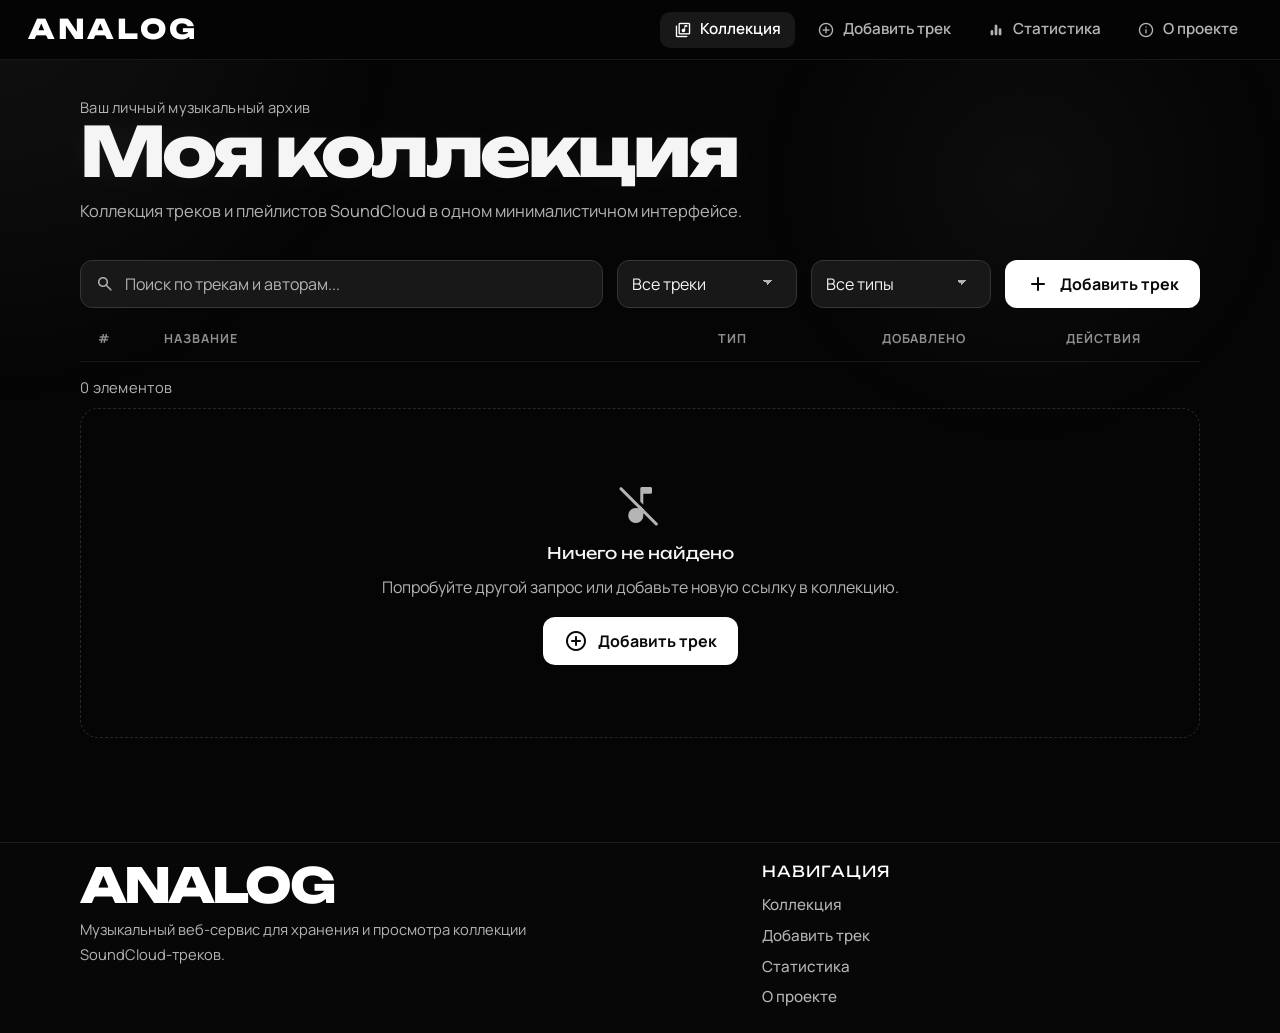
==== index.html @ 6840b610 "Загрузка проекта" ====
<!DOCTYPE html>
<html lang="ru">
<head>
  <meta charset="UTF-8">
  <meta name="viewport" content="width=device-width, initial-scale=1.0">
  <title>ANALOG — Моя коллекция</title>
  <link rel="preconnect" href="https://fonts.googleapis.com">
  <link rel="preconnect" href="https://fonts.gstatic.com" crossorigin>
  <link rel="stylesheet" href="https://fonts.googleapis.com/css2?family=Material+Symbols+Rounded:opsz,wght,FILL,GRAD@24,500,0,0">
  <link rel="stylesheet" href="css/reset.css">
  <link rel="stylesheet" href="css/style.css">
</head>
<body data-page="home">
  <header class="navbar">
    <a class="nav-logo" href="index.html" aria-label="ANALOG">
      <span aria-hidden="true"></span>
      ANALOG
    </a>
    <nav aria-label="Основная навигация">
      <ul class="nav-links">
        <li><a class="active" href="index.html"><span class="material-symbols-rounded">library_music</span><span>Коллекция</span></a></li>
        <li><a href="form.html"><span class="material-symbols-rounded">add_circle</span><span>Добавить трек</span></a></li>
        <li><a href="stats.html"><span class="material-symbols-rounded">equalizer</span><span>Статистика</span></a></li>
        <li><a href="about.html"><span class="material-symbols-rounded">info</span><span>О проекте</span></a></li>
      </ul>
    </nav>
  </header>

  <main class="container">
    <section class="page-header reference-hero">
      <p class="eyebrow">Ваш личный музыкальный архив</p>
      <h1 class="page-title">Моя коллекция</h1>
      <p class="page-subtitle">Коллекция треков и плейлистов SoundCloud в одном минималистичном интерфейсе.</p>
    </section>

    <section class="collection-toolbar" aria-label="Фильтрация коллекции">
      <label class="search-field">
        <span class="material-symbols-rounded">search</span>
        <input id="searchInput" type="search" placeholder="Поиск по трекам и авторам...">
      </label>
      <label class="select-field">
        <select id="statusFilter">
          <option value="all">Все треки</option>
          <option value="pending">Не прослушано</option>
          <option value="listened">Прослушано</option>
        </select>
      </label>
      <label class="select-field">
        <select id="typeFilter">
          <option value="all">Все типы</option>
          <option value="track">Треки</option>
          <option value="playlist">Плейлисты</option>
        </select>
      </label>
      <a class="btn btn-primary add-track-btn" href="form.html">
        <span class="material-symbols-rounded">add</span>
        Добавить трек
      </a>
    </section>

    <section class="list-head" aria-hidden="true">
      <span>#</span>
      <span>Название</span>
      <span>Тип</span>
      <span>Добавлено</span>
      <span>Действия</span>
    </section>

    <p class="track-count" id="trackCount">0 элементов</p>
    <section class="tracks-grid" id="tracksContainer" aria-live="polite"></section>
  </main>

  <footer class="site-footer">
    <div class="site-footer__inner">
      <div class="site-footer__brand">
        <a class="site-footer__logo" href="index.html">ANALOG</a>
        <p>Музыкальный веб-сервис для хранения и просмотра коллекции SoundCloud-треков.</p>
      </div>
      <div class="site-footer__column">
        <p class="site-footer__title">Навигация</p>
        <nav class="site-footer__nav" aria-label="Навигация в футере">
          <a href="index.html">Коллекция</a>
          <a href="form.html">Добавить трек</a>
          <a href="stats.html">Статистика</a>
          <a href="about.html">О проекте</a>
        </nav>
      </div>
    </div>
  </footer>

  <script src="js/storage.js"></script>
  <script src="js/utils.js"></script>
  <script src="js/main.js"></script>
</body>
</html>
---- css/style.css ----
@import url('https://fonts.googleapis.com/css2?family=Manrope:wght@400;500;600;700;800&family=Unbounded:wght@400;600;700;800&display=swap');

:root {
  --bg: #050505;
  --panel: #181818;
  --panel-2: #222222;
  --line: #2a2a2a;
  --line-soft: #353535;
  --text: #f5f5f5;
  --muted: #b4b4b4;
  --muted-2: #8e8e8e;
  --pill: #252525;
  --white: #ffffff;
  --danger: #ff7474;
  --glow: rgba(255, 255, 255, 0.12);
  --radius: 18px;
  --shadow: 0 18px 40px rgba(0, 0, 0, 0.28);
  --ease-soft: cubic-bezier(0.22, 1, 0.36, 1);
}

html {
  font-size: 16px;
  scroll-behavior: smooth;
}

body {
  min-height: 100vh;
  background: var(--bg);
  color: var(--text);
  font-family: 'Manrope', sans-serif;
  line-height: 1.5;
  -webkit-font-smoothing: antialiased;
  overflow-x: hidden;
}

body::before {
  content: '';
  position: fixed;
  inset: 0;
  pointer-events: none;
  background:
    radial-gradient(circle at top left, rgba(255, 255, 255, 0.06), transparent 28%),
    radial-gradient(circle at 80% 20%, rgba(255, 255, 255, 0.04), transparent 24%);
  opacity: 0.9;
  z-index: -1;
}

a {
  color: inherit;
}

.navbar {
  position: sticky;
  top: 0;
  z-index: 50;
  display: flex;
  align-items: center;
  justify-content: space-between;
  padding: 0 28px;
  height: 60px;
  background: rgba(5, 5, 5, 0.94);
  border-bottom: 1px solid rgba(255, 255, 255, 0.08);
  backdrop-filter: blur(18px);
  animation: slideDown 0.9s var(--ease-soft) both;
}

.nav-logo {
  display: inline-flex;
  align-items: center;
  gap: 8px;
  color: var(--white);
  text-decoration: none;
  font-family: 'Unbounded', sans-serif;
  font-size: 1.7rem;
  font-weight: 800;
  letter-spacing: 0.1em;
  text-transform: uppercase;
}

.nav-logo span {
  display: none;
}

.nav-links {
  display: flex;
  align-items: center;
  gap: 8px;
  list-style: none;
}

.nav-links a {
  display: inline-flex;
  align-items: center;
  gap: 8px;
  height: 36px;
  padding: 0 14px;
  border-radius: 10px;
  color: var(--muted);
  text-decoration: none;
  font-size: 0.95rem;
  font-weight: 600;
  transition: transform 0.38s var(--ease-soft), background-color 0.38s var(--ease-soft), color 0.38s var(--ease-soft), box-shadow 0.38s var(--ease-soft);
}

.nav-links a:hover,
.nav-links a.active {
  color: var(--white);
  background: var(--panel);
}

.nav-links a:hover {
  transform: translateY(-1px);
  box-shadow: inset 0 0 0 1px rgba(255, 255, 255, 0.04);
}

.nav-links .material-symbols-rounded {
  font-size: 18px;
}

.container {
  width: min(1120px, calc(100% - 48px));
  margin: 0 auto;
  padding: 36px 0 64px;
  animation: fadeUp 1.05s var(--ease-soft) both;
}

.page-header {
  margin-bottom: 28px;
}

.reference-hero {
  margin-bottom: 34px;
}

.compact-header {
  width: min(760px, 100%);
  margin: 0 auto 28px;
}

.eyebrow,
.section-caption,
.form-label,
.track-count,
.stat-label,
.about-card-title,
.track-author,
.track-date {
  color: var(--muted);
  font-size: 0.92rem;
  letter-spacing: 0.02em;
}

.about-card-title {
  color: var(--white);
  font-weight: 800;
  letter-spacing: 0.04em;
  margin-bottom: 10px;
}

.page-title {
  font-family: 'Unbounded', sans-serif;
  font-size: clamp(2.8rem, 7vw, 4.3rem);
  line-height: 0.98;
  font-weight: 800;
  letter-spacing: -0.05em;
  margin-bottom: 12px;
  text-shadow: 0 0 30px rgba(255, 255, 255, 0.05);
}

.page-title em {
  font-style: normal;
}

.page-subtitle,
.about-copy,
.form-note,
.stats-note p {
  color: var(--muted);
  font-size: 1.03rem;
  max-width: 720px;
  line-height: 1.75;
}

.about-copy {
  max-width: 920px;
}

.collection-toolbar {
  display: grid;
  grid-template-columns: minmax(260px, 1fr) 180px 180px auto;
  gap: 14px;
  align-items: center;
  margin-bottom: 22px;
}

.search-field,
.select-field {
  display: flex;
  align-items: center;
  gap: 10px;
  height: 48px;
  padding: 0 14px;
  border: 1px solid var(--line-soft);
  border-radius: 12px;
  background: var(--panel);
  transition: border-color 0.38s var(--ease-soft), transform 0.38s var(--ease-soft), box-shadow 0.38s var(--ease-soft), background-color 0.38s var(--ease-soft);
}

.search-field:focus-within,
.select-field:focus-within {
  border-color: rgba(255, 255, 255, 0.18);
  box-shadow: 0 0 0 4px rgba(255, 255, 255, 0.04);
  transform: translateY(-1px);
  background: rgba(255, 255, 255, 0.045);
}

.search-field input,
.select-field select,
.form-input {
  width: 100%;
  border: 0;
  background: transparent;
  color: var(--text);
  outline: none;
  font: inherit;
}

.select-field select {
  cursor: pointer;
  padding-right: 24px;
  background-image: linear-gradient(45deg, transparent 50%, var(--muted) 50%), linear-gradient(135deg, var(--muted) 50%, transparent 50%);
  background-position: calc(100% - 14px) calc(50% - 2px), calc(100% - 9px) calc(50% - 2px);
  background-size: 5px 5px, 5px 5px;
  background-repeat: no-repeat;
}

.search-field input::placeholder,
.form-input::placeholder {
  color: var(--muted);
}

.search-field .material-symbols-rounded {
  color: var(--muted);
  font-size: 20px;
}

.btn {
  display: inline-flex;
  align-items: center;
  justify-content: center;
  gap: 10px;
  min-height: 48px;
  padding: 0 20px;
  border-radius: 12px;
  border: 1px solid transparent;
  text-decoration: none;
  font-size: 1rem;
  font-weight: 700;
  cursor: pointer;
  transition: transform 0.42s var(--ease-soft), box-shadow 0.42s var(--ease-soft), background-color 0.42s var(--ease-soft), border-color 0.42s var(--ease-soft), color 0.42s var(--ease-soft), opacity 0.42s var(--ease-soft);
}

.btn:disabled {
  opacity: 0.45;
  cursor: not-allowed;
}

.btn-primary {
  background: var(--white);
  color: #090909;
}

.btn-primary:hover:not(:disabled) {
  transform: translateY(-2px) scale(1.01);
  box-shadow: 0 14px 36px rgba(255, 255, 255, 0.12);
}

.btn-secondary {
  background: var(--panel);
  border-color: var(--line-soft);
  color: var(--white);
}

.btn-ghost {
  background: transparent;
  border-color: var(--line-soft);
  color: var(--muted);
}

.btn-secondary:hover,
.btn-ghost:hover {
  transform: translateY(-2px);
  border-color: rgba(255, 255, 255, 0.16);
  color: var(--white);
  box-shadow: 0 10px 28px rgba(0, 0, 0, 0.18);
}

.add-track-btn {
  justify-self: end;
}

.summary-strip {
  display: grid;
  grid-template-columns: repeat(3, minmax(0, 1fr));
  gap: 16px;
  margin-bottom: 20px;
}

.summary-card,
.stat-card,
.about-card,
.form-shell,
.author-card,
.progress-bar-wrap,
.stats-note {
  background: rgba(255, 255, 255, 0.02);
  border: 1px solid transparent;
  border-radius: var(--radius);
  box-shadow: var(--shadow);
  transition: transform 0.45s var(--ease-soft), border-color 0.45s var(--ease-soft), box-shadow 0.45s var(--ease-soft), background-color 0.45s var(--ease-soft);
}

.summary-card:hover,
.stat-card:hover,
.about-card:hover,
.form-shell:hover,
.author-card:hover,
.progress-bar-wrap:hover,
.stats-note:hover {
  transform: translateY(-3px);
  border-color: rgba(255, 255, 255, 0.14);
  box-shadow: 0 24px 55px rgba(0, 0, 0, 0.3);
}

.summary-card {
  padding: 18px 20px;
}

.summary-card .material-symbols-rounded,
.stat-icon {
  color: var(--muted);
  font-size: 1.5rem;
  margin-bottom: 18px;
}

.summary-card strong,
.stat-number {
  display: block;
  font-family: 'Unbounded', sans-serif;
  font-size: 2.2rem;
  line-height: 1;
  margin-bottom: 8px;
}

.summary-card p {
  color: var(--muted);
}

.list-head {
  display: grid;
  grid-template-columns: 52px minmax(0, 1.8fr) 150px 170px 116px;
  gap: 14px;
  padding: 0 18px 12px;
  border-bottom: 1px solid rgba(255, 255, 255, 0.08);
  color: var(--muted-2);
  font-size: 0.78rem;
  font-weight: 700;
  text-transform: uppercase;
  letter-spacing: 0.08em;
}

.track-count {
  margin: 14px 0 10px;
}

.tracks-grid {
  display: flex;
  flex-direction: column;
  gap: 12px;
}

.track-card {
  position: relative;
  padding: 18px;
  border-radius: 18px;
  border: 1px solid transparent;
  background: rgba(255, 255, 255, 0.02);
  transition: transform 0.42s var(--ease-soft), background-color 0.42s var(--ease-soft), border-color 0.42s var(--ease-soft), box-shadow 0.42s var(--ease-soft);
}

.track-card:hover {
  background: rgba(255, 255, 255, 0.05);
  border-color: rgba(255, 255, 255, 0.08);
  transform: translateY(-2px);
  box-shadow: 0 20px 38px rgba(0, 0, 0, 0.24);
}

.track-card.listened {
  opacity: 0.72;
}

.track-row-top {
  display: grid;
  grid-template-columns: 52px minmax(0, 1.8fr) 150px 170px 116px;
  gap: 14px;
  align-items: center;
}

.track-order {
  color: var(--muted);
  text-align: center;
  font-size: 1rem;
}

.track-meta {
  display: flex;
  align-items: center;
  min-width: 0;
}

.track-title {
  font-size: 1.12rem;
  font-weight: 800;
  margin-bottom: 3px;
  white-space: nowrap;
  overflow: hidden;
  text-overflow: ellipsis;
  color: #ffffff;
}

.track-type {
  display: flex;
  align-items: flex-start;
}

.track-tags {
  display: flex;
  flex-direction: column;
  align-items: flex-start;
  gap: 8px;
}

.genre-pill {
  display: inline-flex;
  align-items: center;
  justify-content: center;
  min-width: 92px;
  padding: 7px 12px;
  border-radius: 999px;
  background: var(--pill);
  color: #b7b7b7;
  font-size: 0.77rem;
  font-weight: 700;
  letter-spacing: 0.08em;
  white-space: nowrap;
}

.genre-pill-secondary {
  background: #1d1d1d;
  color: #d2d2d2;
}

.track-original-title {
  color: var(--muted-2);
  font-size: 0.85rem;
}

.track-note {
  margin: 12px 0 0 52px;
  color: #dddddd;
  font-size: 0.95rem;
  line-height: 1.6;
}

.track-actions {
  display: flex;
  align-items: center;
  justify-content: flex-end;
  gap: 8px;
}

.btn-icon {
  width: 36px;
  height: 36px;
  border-radius: 10px;
  border: 1px solid transparent;
  background: transparent;
  color: var(--muted);
  display: grid;
  place-items: center;
  cursor: pointer;
  transition: transform 0.34s var(--ease-soft), background-color 0.34s var(--ease-soft), color 0.34s var(--ease-soft), border-color 0.34s var(--ease-soft), box-shadow 0.34s var(--ease-soft);
}

.btn-icon:hover,
.btn-icon.listened-toggle.on {
  background: var(--panel);
  border-color: rgba(255, 255, 255, 0.08);
  color: var(--white);
  transform: translateY(-1px) scale(1.02);
  box-shadow: 0 10px 24px rgba(0, 0, 0, 0.16);
}

.btn-icon.delete:hover {
  color: var(--danger);
}

.track-embed-shell {
  margin-top: 14px;
  padding-left: 52px;
}

.track-player iframe {
  width: 100%;
  min-height: 114px;
  height: 114px;
  border: 0;
  border-radius: 14px;
}

.listened-badge {
  position: absolute;
  right: 18px;
  bottom: 13px;
  display: inline-flex;
  align-items: center;
  gap: 6px;
  padding: 8px 12px;
  border-radius: 999px;
  background: rgba(74, 179, 96, 0.14);
  border: 1px solid rgba(74, 179, 96, 0.3);
  color: #6de187;
  font-size: 0.82rem;
  font-weight: 700;
  letter-spacing: 0.03em;
}

.listened-badge .material-symbols-rounded {
  font-size: 17px;
}

.empty-state {
  padding: 72px 24px;
  border: 1px dashed rgba(255, 255, 255, 0.14);
  border-radius: 18px;
  text-align: center;
}

.empty-icon {
  font-size: 3rem;
  color: var(--muted);
  margin-bottom: 12px;
}

.empty-state h3 {
  font-family: 'Unbounded', sans-serif;
  margin-bottom: 10px;
}

.empty-state p {
  color: var(--muted);
  margin-bottom: 18px;
}

.form-layout {
  width: min(980px, calc(100% - 48px));
}

.form-shell {
  width: min(760px, 100%);
  margin: 0 auto;
  padding: 28px;
}

.form-group {
  margin-bottom: 18px;
}

.form-grid {
  display: grid;
  grid-template-columns: repeat(2, minmax(0, 1fr));
  gap: 14px;
}

.form-label {
  display: block;
  margin-bottom: 10px;
  text-transform: uppercase;
}

.form-input {
  height: 54px;
  padding: 0 18px;
  border-radius: 12px;
  background: rgba(255, 255, 255, 0.07);
  border: 1px solid rgba(255, 255, 255, 0.08);
  transition: border-color 0.36s var(--ease-soft), box-shadow 0.36s var(--ease-soft), transform 0.36s var(--ease-soft), background-color 0.36s var(--ease-soft);
}

.form-input:focus {
  border-color: rgba(255, 255, 255, 0.18);
  box-shadow: 0 0 0 4px rgba(255, 255, 255, 0.04);
  transform: translateY(-1px);
  background: rgba(255, 255, 255, 0.09);
}

.form-select {
  padding-right: 10px;
}

.form-textarea {
  min-height: 120px;
  resize: vertical;
  padding-top: 14px;
}

.form-input.error {
  border-color: rgba(255, 116, 116, 0.7);
}

.form-error {
  display: none;
  margin-top: 8px;
  color: var(--danger);
  font-size: 0.92rem;
}

.form-error.visible {
  display: block;
}

.form-note {
  margin-bottom: 20px;
}

.form-actions {
  display: flex;
  gap: 12px;
  flex-wrap: wrap;
}

.loader {
  display: none;
  align-items: center;
  gap: 8px;
  margin-top: 18px;
  color: var(--muted);
}

.loader.visible {
  display: flex;
}

.loader-dot {
  width: 7px;
  height: 7px;
  border-radius: 999px;
  background: var(--white);
  animation: pulse 1s infinite ease-in-out;
}

.loader-dot:nth-child(2) {
  animation-delay: 0.15s;
}

.loader-dot:nth-child(3) {
  animation-delay: 0.3s;
}

@keyframes pulse {
  0%, 100% { opacity: 0.25; transform: scale(0.7); }
  50% { opacity: 1; transform: scale(1); }
}

.preview-area {
  display: none;
  margin-top: 22px;
  overflow: hidden;
  border-radius: 16px;
  border: 1px solid rgba(255, 255, 255, 0.08);
  background: rgba(255, 255, 255, 0.03);
}

.preview-area.visible {
  display: block;
}

.preview-header {
  padding: 16px 18px;
  border-bottom: 1px solid rgba(255, 255, 255, 0.08);
}

.preview-track-title {
  font-size: 1.1rem;
  font-weight: 800;
}

.preview-track-author {
  color: var(--muted);
  margin-top: 4px;
}

.stats-grid {
  display: grid;
  grid-template-columns: repeat(4, minmax(0, 1fr));
  gap: 18px;
  margin-bottom: 32px;
}

.stat-card {
  padding: 24px;
}

.stats-section {
  margin-bottom: 30px;
}

.section-caption {
  margin-bottom: 14px;
  text-transform: uppercase;
  font-weight: 800;
  letter-spacing: 0.08em;
}

.breakdown-list {
  display: flex;
  flex-direction: column;
  gap: 14px;
}

.metric-bar {
  display: flex;
  flex-direction: column;
  gap: 8px;
}

.metric-label {
  display: flex;
  justify-content: space-between;
  color: var(--muted);
  font-size: 0.95rem;
}

.metric-track,
.progress-track {
  height: 10px;
  border-radius: 999px;
  background: #2e2e2e;
  overflow: hidden;
}

.metric-fill,
.progress-fill {
  height: 100%;
  border-radius: inherit;
  background: var(--white);
  animation: growX 1s cubic-bezier(0.16, 1, 0.3, 1) both;
  transform-origin: left center;
}

.progress-bar-wrap {
  padding: 22px;
}

.progress-label {
  display: flex;
  justify-content: space-between;
  margin-bottom: 12px;
  color: var(--muted);
}

.week-bars {
  display: grid;
  grid-template-columns: repeat(7, minmax(0, 1fr));
  gap: 10px;
  align-items: end;
  min-height: 180px;
}

.week-bar-item {
  display: flex;
  flex-direction: column;
  align-items: center;
  justify-content: flex-end;
  gap: 8px;
}

.week-bar-fill {
  width: 100%;
  border-radius: 10px 10px 0 0;
  background: #5b5b5b;
  min-height: 8px;
  animation: riseUp 0.85s cubic-bezier(0.16, 1, 0.3, 1) both;
  transform-origin: bottom center;
}

.week-bar-item span,
.week-bar-item strong {
  color: var(--muted);
  font-size: 0.9rem;
}

.stats-note {
  padding: 20px 22px;
}

.about-hero {
  display: block;
  margin-bottom: 38px;
}

.about-mark {
  font-family: 'Unbounded', sans-serif;
  font-size: clamp(4rem, 10vw, 5.5rem);
  line-height: 0.9;
  font-weight: 800;
  letter-spacing: -0.08em;
}

.author-block {
  max-width: 100%;
  margin-bottom: 34px;
}

.author-card {
  display: flex;
  align-items: center;
  gap: 18px;
  padding: 22px;
}

.author-avatar {
  width: 54px;
  height: 54px;
  border-radius: 999px;
  display: grid;
  place-items: center;
  background: #2b2b2b;
  color: var(--muted);
}

.author-card h3 {
  font-size: 1.2rem;
  margin-bottom: 6px;
}

.author-card p {
  color: var(--muted);
}

.about-content {
  display: grid;
  grid-template-columns: repeat(3, minmax(0, 1fr));
  gap: 16px;
}

.about-card {
  padding: 22px;
}

.about-card p,
.about-steps li {
  color: var(--muted);
}

.about-steps {
  list-style: none;
  display: flex;
  flex-direction: column;
  gap: 10px;
}

.tech-tags {
  display: flex;
  flex-wrap: wrap;
  gap: 10px;
}

.tech-tag {
  padding: 8px 12px;
  border-radius: 999px;
  background: #252525;
  color: #b8b8b8;
  font-size: 0.84rem;
}

.toast {
  position: fixed;
  right: 18px;
  bottom: 18px;
  display: flex;
  align-items: center;
  gap: 10px;
  padding: 14px 16px;
  border-radius: 14px;
  background: #111111;
  border: 1px solid rgba(255, 255, 255, 0.08);
  color: var(--text);
  transform: translateY(12px);
  opacity: 0;
  transition: transform 0.42s var(--ease-soft), opacity 0.42s var(--ease-soft);
}

.toast.show {
  transform: translateY(0);
  opacity: 1;
}

@keyframes fadeUp {
  from {
    opacity: 0;
    transform: translateY(20px);
  }
  to {
    opacity: 1;
    transform: translateY(0);
  }
}

@keyframes slideDown {
  from {
    opacity: 0;
    transform: translateY(-18px);
  }
  to {
    opacity: 1;
    transform: translateY(0);
  }
}

@keyframes growX {
  from {
    transform: scaleX(0);
  }
  to {
    transform: scaleX(1);
  }
}

@keyframes riseUp {
  from {
    transform: scaleY(0.2);
    opacity: 0.35;
  }
  to {
    transform: scaleY(1);
    opacity: 1;
  }
}

@media (prefers-reduced-motion: reduce) {
  *,
  *::before,
  *::after {
    animation: none !important;
    transition: none !important;
    scroll-behavior: auto !important;
  }
}

.dialog-overlay {
  position: fixed;
  inset: 0;
  display: grid;
  place-items: center;
  background: rgba(0, 0, 0, 0.75);
  opacity: 0;
  pointer-events: none;
  transition: opacity 0.36s var(--ease-soft);
}

.dialog-overlay.open {
  opacity: 1;
  pointer-events: auto;
}

.dialog {
  width: min(420px, calc(100% - 32px));
  padding: 24px;
  border-radius: 18px;
  background: #141414;
  border: 1px solid rgba(255, 255, 255, 0.08);
}

.dialog h3 {
  font-family: 'Unbounded', sans-serif;
  font-size: 1.2rem;
  margin-bottom: 10px;
}

.dialog p {
  color: var(--muted);
  margin-bottom: 18px;
}

.dialog-actions {
  display: flex;
  justify-content: flex-end;
  gap: 10px;
}

.site-footer {
  margin-top: 40px;
  border-top: 1px solid rgba(255, 255, 255, 0.08);
  background: rgba(255, 255, 255, 0.01);
}

.site-footer__inner {
  width: min(1120px, calc(100% - 48px));
  margin: 0 auto;
  padding: 18px 0 24px;
  display: grid;
  grid-template-columns: minmax(320px, 1.2fr) minmax(220px, 0.8fr);
  gap: 24px;
  color: var(--muted);
  font-size: 0.92rem;
}

.site-footer__brand {
  display: flex;
  flex-direction: column;
  gap: 8px;
}

.site-footer__logo {
  display: inline-block;
  color: var(--white);
  text-decoration: none;
  font-family: 'Unbounded', sans-serif;
  font-size: clamp(2rem, 5vw, 3rem);
  font-weight: 800;
  letter-spacing: -0.06em;
  text-transform: uppercase;
  line-height: 1;
  transition: opacity 0.35s var(--ease-soft), transform 0.35s var(--ease-soft);
}

.site-footer__brand p:last-child {
  color: var(--muted);
  max-width: 520px;
  line-height: 1.7;
}

.site-footer__column {
  display: flex;
  flex-direction: column;
  gap: 10px;
}

.site-footer__title {
  color: var(--white);
  font-family: 'Unbounded', sans-serif;
  font-size: 0.95rem;
  letter-spacing: 0.08em;
  text-transform: uppercase;
}

.site-footer__nav {
  display: flex;
  flex-direction: column;
  align-items: flex-start;
  gap: 8px;
}

.site-footer__nav a {
  color: var(--muted);
  text-decoration: none;
  font-family: 'Manrope', sans-serif;
  font-size: 0.95rem;
  font-weight: 500;
  transition: color 0.3s var(--ease-soft), transform 0.3s var(--ease-soft);
}

.site-footer__nav a:hover {
  color: var(--white);
  transform: translateY(-1px);
}

.site-footer__logo:hover {
  opacity: 0.88;
  transform: translateY(-1px);
}

::-webkit-scrollbar {
  width: 8px;
}

::-webkit-scrollbar-thumb {
  background: #292929;
  border-radius: 999px;
}

@media (max-width: 980px) {
  .collection-toolbar,
  .track-row-top,
  .list-head,
  .stats-grid,
  .about-content,
  .about-hero {
    grid-template-columns: 1fr;
  }

  .list-head {
    display: none;
  }

  .track-card {
    padding: 16px;
  }

  .track-row-top {
    gap: 12px;
  }

  .track-order,
  .track-type,
  .track-date {
    display: none;
  }

  .track-actions {
    justify-content: flex-start;
  }

  .track-embed-shell {
    padding-left: 0;
    padding-right: 0;
  }

  .track-note {
    margin-left: 0;
  }

  .listened-badge {
    position: static;
    margin-top: 12px;
  }

  .summary-strip {
    grid-template-columns: 1fr;
  }

  .week-bars {
    grid-template-columns: repeat(7, minmax(30px, 1fr));
  }
}

@media (max-width: 720px) {
  .navbar {
    padding: 0 14px;
  }

  .nav-links a span:not(.material-symbols-rounded) {
    display: none;
  }

  .container,
  .form-layout {
    width: min(100% - 28px, 1120px);
  }

  .site-footer__inner {
    width: min(100% - 28px, 1120px);
    grid-template-columns: 1fr;
  }

  .form-shell {
    padding: 20px;
  }

  .form-grid {
    grid-template-columns: 1fr;
  }

  .form-actions {
    flex-direction: column;
  }

  .btn,
  .add-track-btn {
    width: 100%;
  }
}
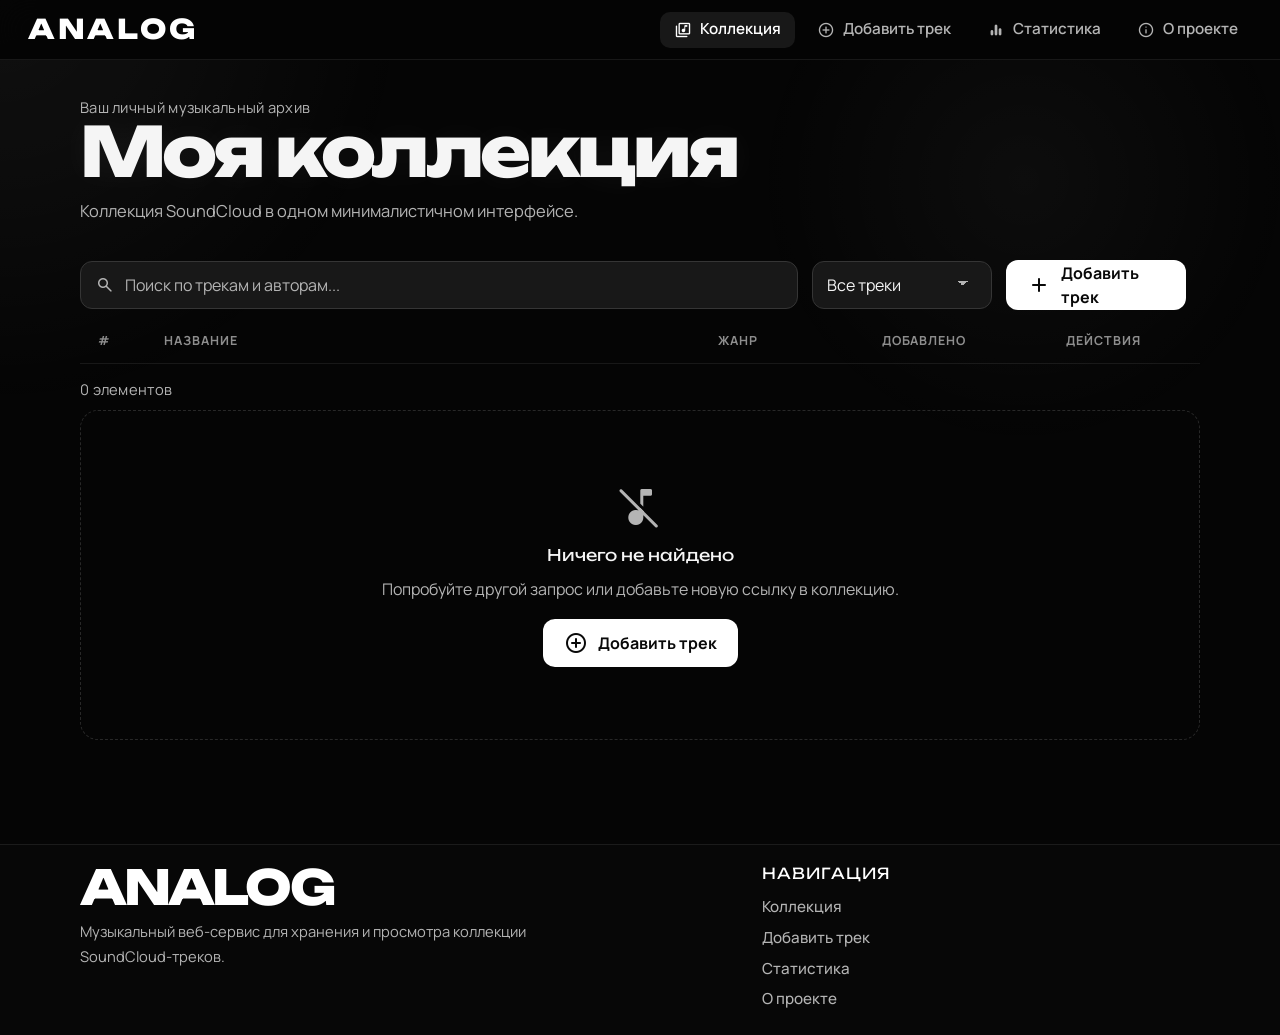
==== commit 96d416f6: "Финальная Загрузка" ====
--- a/index.html
+++ b/index.html
@@ -30,7 +30,7 @@
     <section class="page-header reference-hero">
       <p class="eyebrow">Ваш личный музыкальный архив</p>
       <h1 class="page-title">Моя коллекция</h1>
-      <p class="page-subtitle">Коллекция треков и плейлистов SoundCloud в одном минималистичном интерфейсе.</p>
+      <p class="page-subtitle">Коллекция SoundCloud в одном минималистичном интерфейсе.</p>
     </section>
 
     <section class="collection-toolbar" aria-label="Фильтрация коллекции">
@@ -45,13 +45,6 @@
           <option value="listened">Прослушано</option>
         </select>
       </label>
-      <label class="select-field">
-        <select id="typeFilter">
-          <option value="all">Все типы</option>
-          <option value="track">Треки</option>
-          <option value="playlist">Плейлисты</option>
-        </select>
-      </label>
       <a class="btn btn-primary add-track-btn" href="form.html">
         <span class="material-symbols-rounded">add</span>
         Добавить трек
@@ -61,7 +54,7 @@
     <section class="list-head" aria-hidden="true">
       <span>#</span>
       <span>Название</span>
-      <span>Тип</span>
+      <span>Жанр</span>
       <span>Добавлено</span>
       <span>Действия</span>
     </section>
